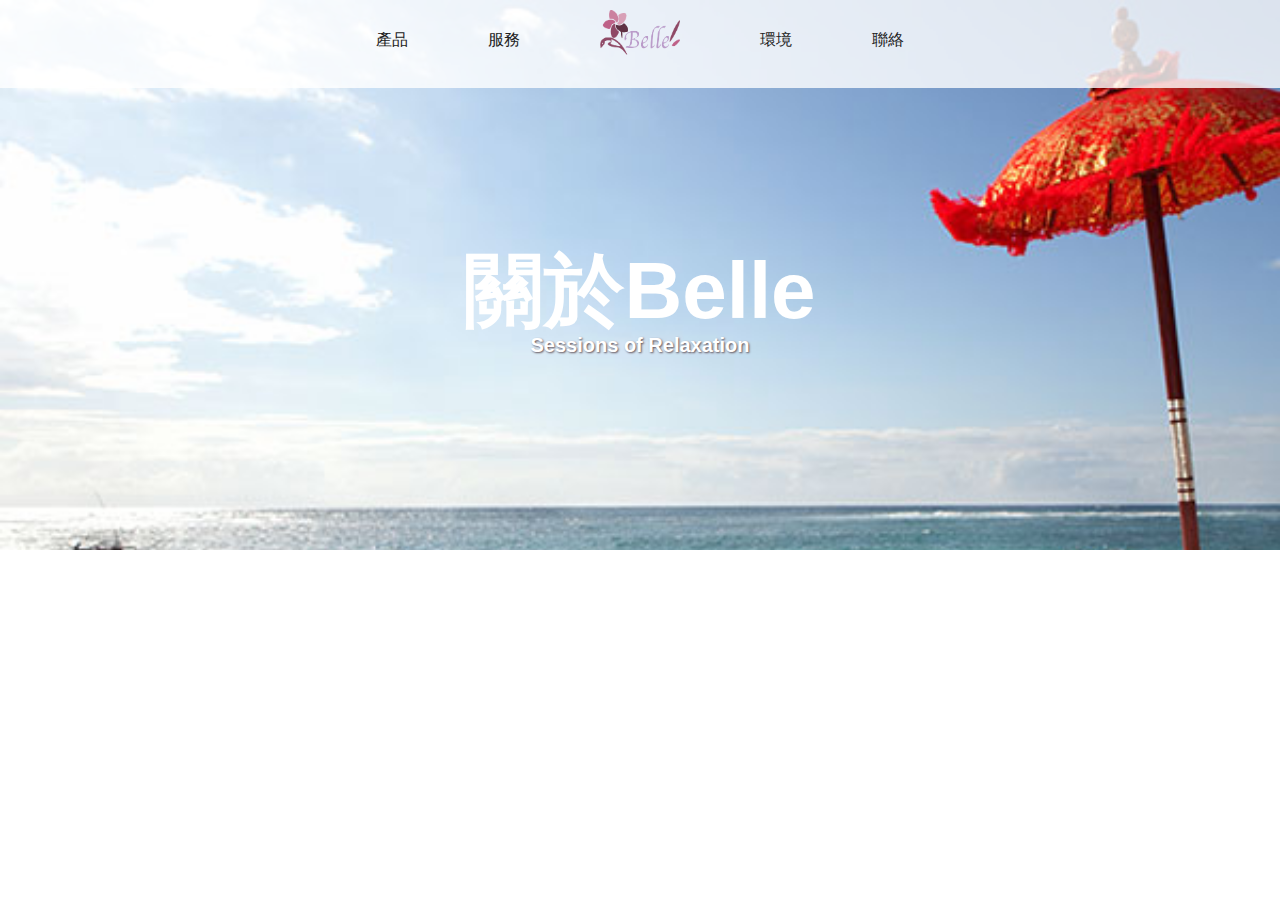
==== about.html @ 024e7e0d "revise branch" ====
<!DOCTYPE html>
<html lang="en">
<head>
    <meta charset="UTF-8">
    <title>About Belle</title>
    <link rel="stylesheet" href="servicestyle.css">
</head>
<body>
<!-- =====nav===== -->
<div class="nav">
    <div class="AboutPix">
        <div class="header">
            <nav>
                <ul class="front">
                    <li><a href="#">聯絡</a></li>
                    <li><a href="#">環境</a></li>
                    <li class="main"><a href="#"><img src="assets/images/belle_logo.png" alt="" width="80px"
                                                      height="50px"></a></li>
                    <li><a href="service.html">服務</a></li>
                    <li><a href="#">產品</a></li>
                </ul>
            </nav>
        </div>


        <div class="BannerText">
            <h1 class="animated fadeIn">關於Belle</h1>
            <h2 class="animated fadeIn">Sessions of Relaxation </h2>


        </div>
    </div>
</div>

</body>
</html>
---- servicestyle.css ----
*{
    margin: 0;
    padding: 0;
    list-style: none;
}
.container {
    width: 960px;
    margin: auto;
    position: relative;
}

body {

    font-family:'Open Sans', Helvetica, Arial, sans-serif;
    color: #222;
}


.service{
    width: 200px;
    height: 200px;
    display: inline-block;
}
.BannerText {
    margin: auto;
    width: 500px;
    color: #fff;
    font-size: 40px;
    /*text-shadow: 2px 2px 4px ;*/
    padding-top: 150px;

}



.BannerText h2{
    /*background-color: hsla(290,60%,60%,0.2);*/
    color: #fff;
    font-size: 20px;
    text-shadow: 1px 1px 2px #64555c;
    padding-top: 64px;


}
.BannerText h1 {
    height: 32px;
}



.Ptitle {
    color: #c54c82;

}

.Stitle {
    color: black;
    font-size: 15px;
    font-weight: bold;

}




.nav{
    text-align: center;
    margin: auto;
    color: white;
}


.bannerPix {
	width: 960px;
	height: 550px;
	display:inline-block;
    background-size: cover;
	background-image: url(assets/images/branch/banner.jpg);
}
.header {
    background-color: rgba(255, 255, 255, .8);
}

.main{
margin-top: -20px;

}
nav ul{
	width: 608px;
	margin:auto;
	list-style:none;
	padding: 30px 0;
    height: 28px;
    background-color: transparent;
}


.front {
    text-align: center;
    margin: auto;
}
nav li{
    float: right;
    margin-bottom: 8px;
}

nav li a {
    /*display: inline-block;*/
    text-decoration: none;
    width: 500px;
    padding: 0px 40px;
    color: #222222;
    text-align: center;
}
nav li a:hover{
    color: #c54c82;
}

.clear {
    clear: both;
}
.bar{
    width: 960px;
}
.boxGroup{

    text-align: center;
    margin: auto;
}

.boxGroup .box{
    width: 50%;
    float: left;


}
.bar{
    width: 100%;
    height: 80px;
    background-color: white;
    color: #222222;
    text-align: center;
    line-height: 80px;
}
.boxGroup .pix1{
    background-image: url(assets/images/stonegirl.jpg);
    width: 480px;
    height: 350px;
    background-size: cover;
}

.boxGroup .pix2{
    background-image: url(assets/images/branch/massage.jpg);
    width: 480px;
    height: 350px;
    background-size: cover;
}

.boxGroup .pix3{
    background-image: url(assets/images/branch/footcare.jpg);
    width: 480px;
    height: 350px;
    background-size: cover;
}

.boxGroup .pix4{
    background-image: url(assets/images/branch/nailcare.jpg);
    width: 480px;
    height: 350px;
    background-size: cover;
}


.people{
    width: 960px;
    height: 350px;
    background-image: url(assets/images/branch/pool.jpg);
}
.footer{
    width: 960px;
    height: 150px;
    background-color: rgba(0,100,100,.3);

}
.AboutPix{
    width: 100%;
    height: 550px;
    display:inline-block;
    background-size: cover;
    background-image: url(assets/images/branch/spa_at_beach.jpg);
}


.Sbtn {
    width: 80px;
    height: 32px;
    border: 3px solid #c54c82;
    background-color: transparent;
    display: inline-block;
    border-radius: 50px;
    margin-top: 50px;
    color: #222;
    font-size: 8px;
    text-align: center;
    line-height: 30px;
    transition: .5s;

}
.Sbtn:hover {
    background-color: #c54c82;
    color: #fff;
}

.tt1{

    color: #222222;
}

h2{
    padding: 20px 0;
}
.xstext {
    color: #a79a9a;

}

.Stext{
    font-size: 8px;
    width: 200px;
    padding-top: 10px;
}

.Text1 {
    padding-top: 15px;
    text-align: left;
    margin: auto;
    line-height: 22px;
}

.Text2{
    text-align: center;
    padding-top: 17px;

}

.textHr {

    position: relative;
    width: 105px;
    height: 100px;
    text-align: center;
    left: 200px;
}

.textHr:before,
.textHr:after {
    content: "";
    position: absolute;
    top: 0;
    left: 0;
    width: 30px;
    height: 30px;
    border: 10px solid #f4aeba;
    -moz-border-radius: 50px 50px 0 50px;
    border-radius: 50px 50px 0 50px;
    -webkit-transform: rotate(-45deg);
    -moz-transform: rotate(-45deg);
    -ms-transform: rotate(-45deg);
    -o-transform: rotate(-45deg);
    transform: rotate(-45deg);
}


.textHr:after {
    left: auto;
    right: 0;
    -moz-border-radius: 50px 50px 50px 0;
    border-radius: 50px 50px 50px 0;
    -webkit-transform: rotate(45deg);
    -moz-transform: rotate(45deg);
    -ms-transform: rotate(45deg);
    -o-transform: rotate(45deg);
    transform: rotate(45deg);
}
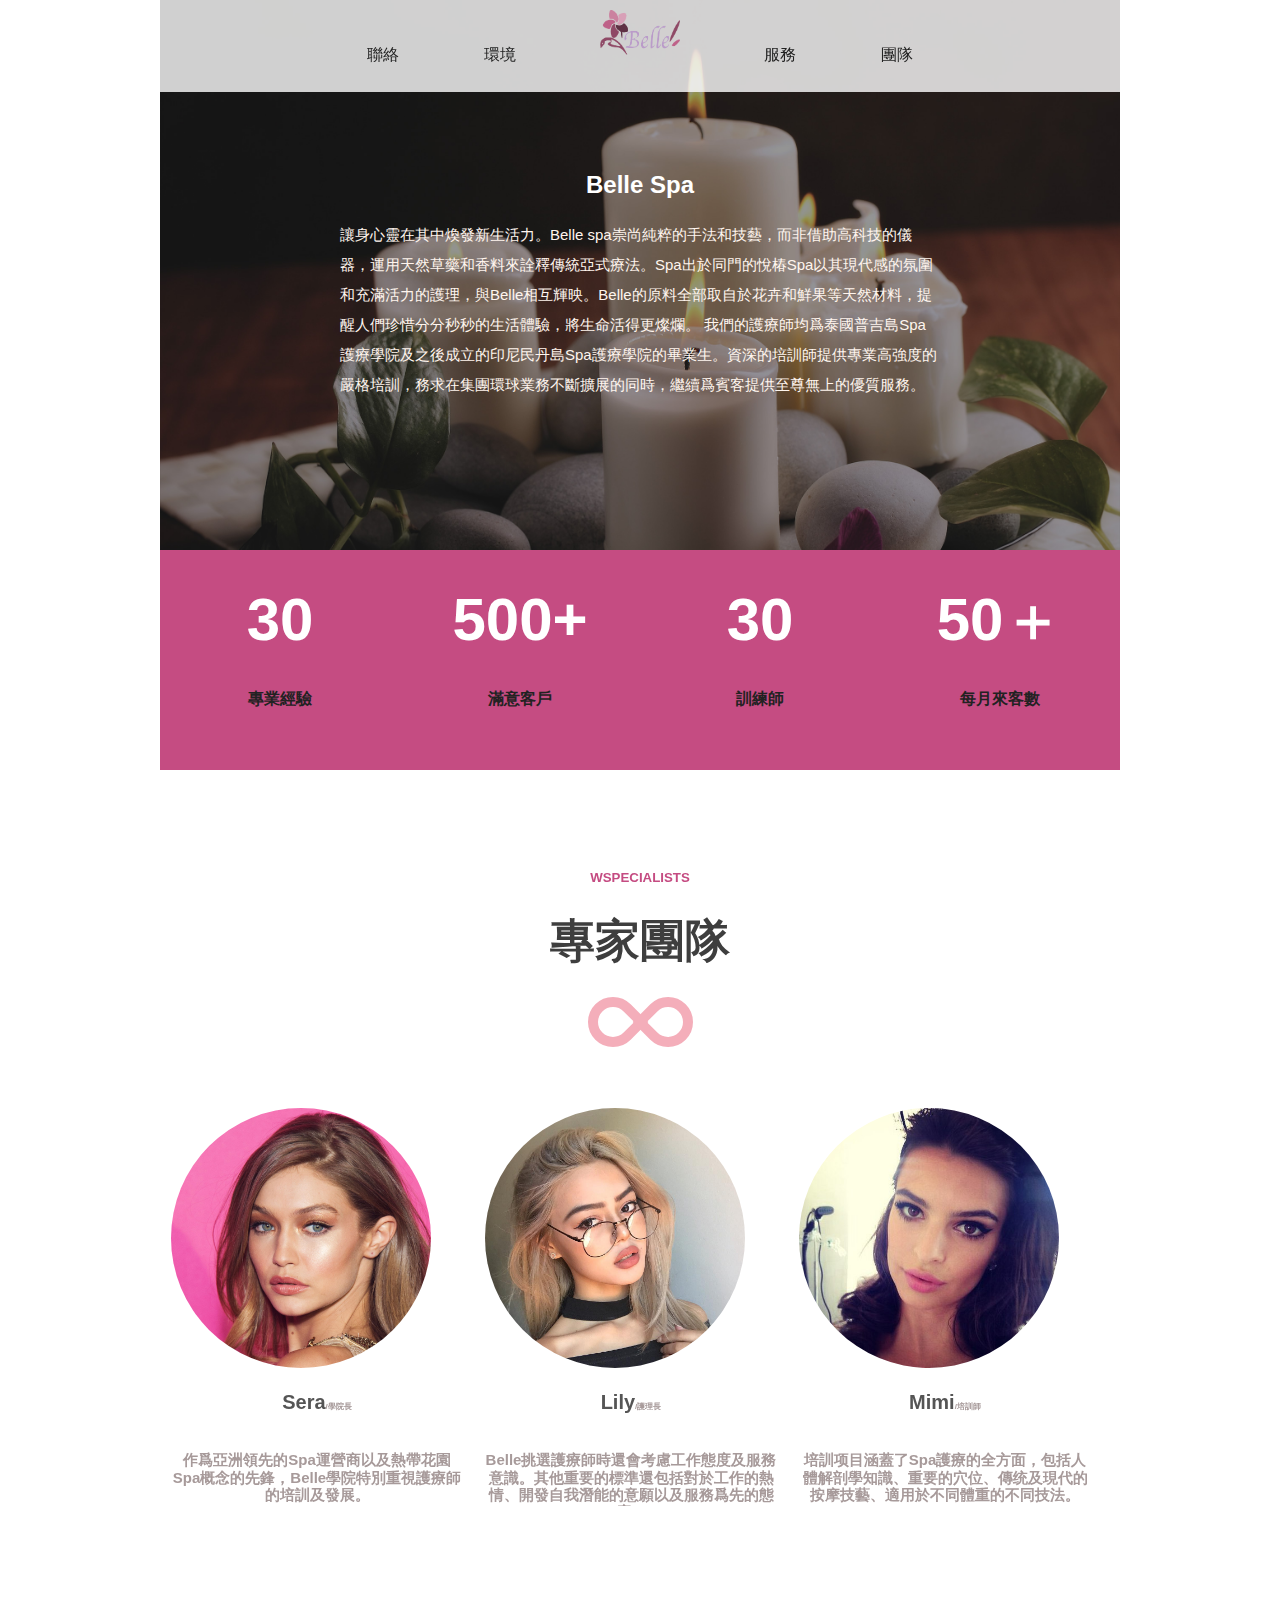
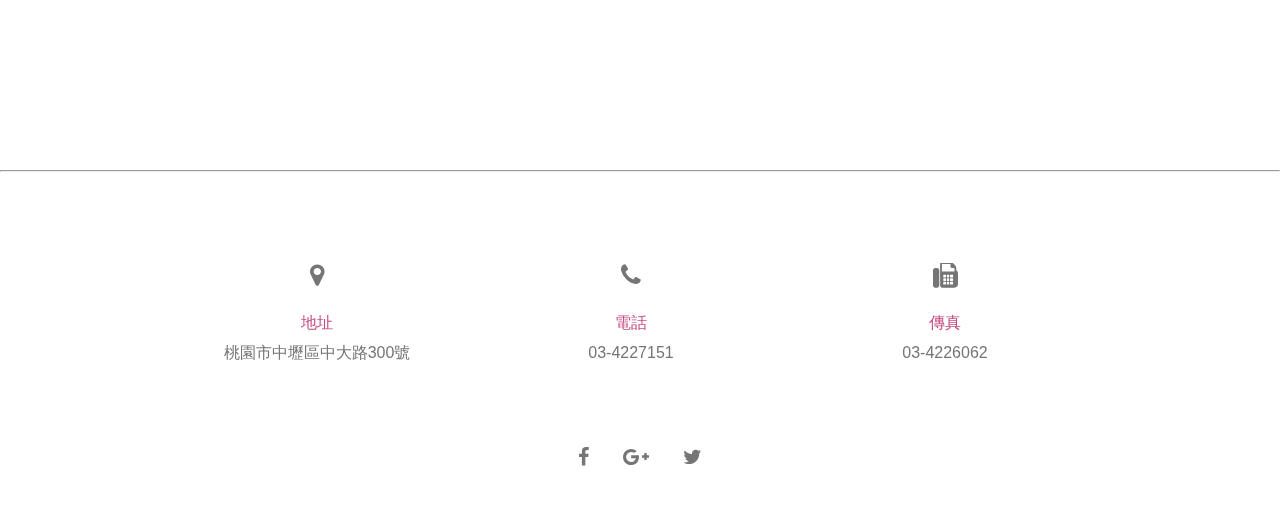
==== commit 1f2b4453: "fix tabs" ====
--- a/about.html
+++ b/about.html
@@ -2,35 +2,157 @@
 <html lang="en">
 <head>
     <meta charset="UTF-8">
-    <title>About Belle</title>
-    <link rel="stylesheet" href="servicestyle.css">
+    <title>Our group</title>
+    <link rel="stylesheet" href="assets/css/normalize.css">
+    <link rel="stylesheet" href="https://cdnjs.cloudflare.com/ajax/libs/animate.css/3.5.2/animate.min.css">
+    <link rel="stylesheet" href="https://cdnjs.cloudflare.com/ajax/libs/font-awesome/4.7.0/css/font-awesome.css">
+    <link rel="stylesheet" href="assets/css/style.css">
 </head>
 <body>
+
+
 <!-- =====nav===== -->
 <div class="nav">
-    <div class="AboutPix">
+    <div class="bannerPix about">
         <div class="header">
             <nav>
                 <ul class="front">
-                    <li><a href="#">聯絡</a></li>
-                    <li><a href="#">環境</a></li>
-                    <li class="main"><a href="#"><img src="assets/images/belle_logo.png" alt="" width="80px"
-                                                      height="50px"></a></li>
+                    <li><a href="contact.html">聯絡</a></li>
+                    <li><a href="environment.html">環境</a></li>
+                    <li class="main"><a href="index.html"><img src="assets/images/belle_logo.png" alt="" width="80px"
+                                                               height="50px"></a></li>
                     <li><a href="service.html">服務</a></li>
-                    <li><a href="#">產品</a></li>
+                    <li><a href="about.html">團隊</a></li>
                 </ul>
             </nav>
+            <div class="headerText">
+                <h2>Belle Spa</h2>
+                <p class="smalltext">
+                    讓身心靈在其中煥發新生活力。Belle
+                    spa崇尚純粹的手法和技藝，而非借助高科技的儀器，運用天然草藥和香料來詮釋傳統亞式療法。Spa出於同門的悅椿Spa以其現代感的氛圍和充滿活力的護理，與Belle相互輝映。Belle的原料全部取自於花卉和鮮果等天然材料，提醒人們珍惜分分秒秒的生活體驗，將生命活得更燦爛。
+
+                    我們的護療師均爲泰國普吉島Spa護療學院及之後成立的印尼民丹島Spa護療學院的畢業生。資深的培訓師提供專業高強度的嚴格培訓，務求在集團環球業務不斷擴展的同時，繼續爲賓客提供至尊無上的優質服務。</p>
+
+            </div>
+
         </div>
 
+    </div>
+</div>
 
-        <div class="BannerText">
-            <h1 class="animated fadeIn">關於Belle</h1>
-            <h2 class="animated fadeIn">Sessions of Relaxation </h2>
+<!--====introduce====-->
+<div class="container introduce">
+    <div class="Abox">
+        <div class="item-col4">
+            <h2>30</h2>
+            <h4>專業經驗</h4>
+        </div>
+        <div class="item-col4">
+            <h2>500+</h2>
+            <h4>滿意客戶</h4>
+        </div>
+        <div class="item-col4">
+            <h2>30</h2>
+            <h4>訓練師</h4>
+        </div>
+        <div class="item-col4">
+            <h2>50＋</h2>
+            <h4>每月來客數</h4>
+        </div>
+    </div>
+
+</div>
+
+
+<!--====expert====-->
+
+<div class="container booking">
+    <div class="expert">
+        <div class="bookingtitle">
+            <!--<div class="hrpic"><img src="assets/images/hr.png" alt=""></div>-->
+            <h5 class="Ptitle">WSPECIALISTS</h5>
+            <h2 class="Btitle">專家團隊</h2>
 
 
         </div>
+
+        <div class="textHr"></div>
+
+        <div id="expert">
+            <div id="expert_item_0" class="item-col3 table1">
+
+                <div class="pixFrame2"><img class="pplimg" src="assets/images/expertgigi.jpg">
+                </div>
+                <div class="tableGroup">
+                    <h4 class="Sstitle"><br>Sera<span class="xstext">/學院長</span></h4>
+                    <h2 class="smalltext"><br>作爲亞洲領先的Spa運營商以及熱帶花園Spa概念的先鋒，Belle學院特別重視護療師的培訓及發展。
+
+                    </h2></div>
+
+            </div>
+
+            <div id="expert_item_1" class="item-col3 table2">
+
+                <div class="pixFrame2"><img class="pplimg" src="assets/images/expertb.jpg" alt=""></div>
+                <div class="tableGroup">
+                    <h4 class="Sstitle"><br>Lily<span class="xstext">/護理長</span></h4>
+                    <h2 class="smalltext"><br>Belle挑選護療師時還會考慮工作態度及服務意識。其他重要的標準還包括對於工作的熱情、開發自我潛能的意願以及服務爲先的態度。
+
+                    </h2></div>
+
+
+            </div>
+            <div id="expert_item_2" class="item-col3 table3">
+
+                <div class="pixFrame2"><img class="pplimg" src="assets/images/expert4.jpg"></div>
+                <div class="tableGroup">
+                    <h4 class="Sstitle"><br>Mimi<span class="xstext">/培訓師</span></h4>
+                    <h2 class="smalltext"><br>培訓项目涵蓋了Spa護療的全方面，包括人體解剖學知識、重要的穴位、傳统及現代的按摩技藝、適用於不同體重的不同技法。
+                    </h2></div>
+
+            </div>
+
+        </div>
+    </div>
+    <div class="clear"></div>
+</div>
+<hr>
+<!--====footer====-->
+<div class="container footer">
+    <div class="contacts">
+
+        <div class="item-col3">
+            <div>
+                <i class="fa fa-map-marker" aria-hidden="true"></i>
+                <div><span>地址</span></div>
+                <div>桃園市中壢區中大路300號</div>
+            </div>
+        </div>
+        <div class="item-col3">
+            <div>
+                <i class="fa fa-phone" aria-hidden="true"></i>
+                <div><span>電話</span></div>
+                <div>03-4227151</div>
+            </div>
+
+        </div>
+        <div class="item-col3">
+            <div>
+                <i class="fa fa-fax" aria-hidden="true"></i>
+                <div><span>傳真</span></div>
+                <div> 03-4226062</div>
+            </div>
+
+        </div>
+
+    </div>
+    <div class="icon">
+        <a href=""><p class="fa fa-facebook"></p></a>
+        <a href=""><p class="fa fa-google-plus" aria-hidden="true"></p></a>
+        <a href=""><p class="fa fa-twitter" aria-hidden="true"></p></a>
     </div>
 </div>
 
+
 </body>
 </html>--- a/assets/css/style.css
+++ b/assets/css/style.css
@@ -0,0 +1,596 @@
+* {
+    margin: 0;
+    padding: 0;
+    list-style: none;
+}
+
+.container {
+    width: 960px;
+    margin: auto;
+    position: relative;
+}
+
+body {
+
+    font-family: '微軟正黑體', 'Lucida Grande', Helvetica, Arial, sans-serif;
+    color: #222;
+}
+
+.service {
+    width: 200px;
+    height: 200px;
+    display: inline-block;
+}
+
+.BannerText {
+    margin: auto;
+    width: 500px;
+    color: #fff;
+    font-size: 40px;
+    /*text-shadow: 2px 2px 4px ;*/
+    padding-top: 150px;
+
+}
+
+.BannerText h2 {
+    /*background-color: hsla(290,60%,60%,0.2);*/
+    color: #fff;
+    font-size: 20px;
+    text-shadow: 1px 1px 2px #64555c;
+    padding-top: 64px;
+
+}
+
+.BannerText h1 {
+    height: 32px;
+}
+
+.Ptitle {
+    color: #c54c82;
+
+}
+
+.Stitle {
+    color: black;
+    font-size: 15px;
+    font-weight: bold;
+
+}
+
+
+
+.bannerPix {
+    width: 960px;
+    height: 550px;
+    display: inline-block;
+    background-size: cover;
+    background-image: url(../images/branch/banner.jpg);
+}
+
+.contact {
+    background-image: url(../images/branch/spabanner0.jpg);
+
+}
+
+.about{
+    background-image: url(../images/branch/aboutus.jpg);
+    height: 550px;
+}
+
+.header {
+    text-align: center;
+    margin: auto;
+}
+.header .headerText{
+    width: 600px;
+    margin: auto;
+    line-height: 30px;
+    padding: 150px 0;
+}
+.headerText p{
+    color: seashell;
+    text-align: left;
+}
+
+
+
+.main {
+    margin-top: -10px;
+
+}
+
+nav ul {
+    width:100%;
+    margin: auto;
+    list-style: none;
+    padding: 20px 0;
+
+    background-color: transparent;
+    text-align:center;
+}
+
+.front {
+    text-align: center;
+    margin: auto;
+    position: fixed;
+    background-color: rgba(255, 255, 255, .8);
+    width: 960px;
+}
+
+nav li {
+    margin-bottom: 8px;
+    display:inline-block;
+}
+
+nav li a {
+    /*display: inline-block;*/
+    text-decoration: none;
+    width: 500px;
+    padding: 0px 40px;
+    color: #222222;
+    text-align: center;
+}
+
+nav li a:hover {
+    color: #c54c82;
+}
+
+.nav {
+    text-align: center;
+    margin: auto;
+    color: white;
+}
+.clear {
+    clear: both;
+}
+
+.bar {
+    width: 960px;
+}
+
+.boxGroup {
+
+    text-align: center;
+    margin: auto;
+}
+
+.boxGroup .box {
+    width: 50%;
+    float: left;
+
+}
+
+.bar {
+    width: 100%;
+    height: 80px;
+    background-color: white;
+    color: #222222;
+    text-align: center;
+    line-height: 80px;
+}
+
+.boxGroup .pix1 {
+    background-image: url(../images/stonegirl.jpg);
+    width: 480px;
+    height: 350px;
+    background-size: cover;
+}
+
+.boxGroup .pix2 {
+    background-image: url(../images/branch/massage.jpg);
+    width: 480px;
+    height: 350px;
+    background-size: cover;
+}
+
+.boxGroup .pix3 {
+    background-image: url(../images/branch/footcare.jpg);
+    width: 480px;
+    height: 350px;
+    background-size: cover;
+}
+
+.boxGroup .pix4 {
+    background-image: url(../images/branch/nailcare.jpg);
+    width: 480px;
+    height: 350px;
+    background-size: cover;
+}
+
+.holder .item-col1 {
+    width: 960px;
+    height: 350px;
+    background-image: url(../images/branch/pool.jpg);
+}
+
+.placeGroup .item-col1 {
+
+    background-image: none;
+}
+
+.item-col3 {
+    float: left;
+    margin: 0px;
+    background-color: transparent;
+    width: 294px;
+    height: 400px;
+    display: inline-block;
+    position: relative;
+    border: 1px solid transparent;
+    margin: 10px;
+    overflow: hidden;
+}
+
+.item-col4 {
+    float: left;
+    margin: 0px;
+    background-color: #c54c82;
+    width: 240px;
+    height: 220px;
+    display: inline-block;
+    position: relative;
+    color: #fff;
+    overflow: hidden;
+}
+
+.item-col3 a {
+    text-decoration: none;
+}
+
+
+.expert .textHr {
+    left: 428px;
+}
+
+.pixFrame2 {
+    height: 260px;
+    width: 260px;
+    overflow: hidden;
+    border-radius: 50%;
+}
+
+.smalltext {
+    font-size: 15px;
+    color: #a79a9a;
+    padding-bottom: 20px;
+}
+
+
+.expert .pplimg {
+    width: 280px;
+    vertical-align: top;
+}
+
+.icon {
+    text-align: center;
+    margin: 20px auto;
+    top: 0;
+    bottom: 0;
+    right: 0;
+    left: 0;
+    width: 960px;
+    color: #757575;
+}
+
+.icon a {
+    padding: 40px 15px;
+    font-size: 20px;
+    color: #757575;
+}
+
+.icon a:hover {
+    color: #c54c82;
+}
+
+.footer span {
+    padding: 15px;
+    left: 68px;
+    text-align: left;
+    color: #c54c82;
+
+}
+
+.contacts {
+    background-color: #fff;
+    color: #757575;
+    margin: auto;
+    text-align: center;
+    padding: 80px 0;
+    height: 250px;
+    display: inline-block;
+    width: 960px;
+    overflow: hidden;
+    line-height: 30px;
+
+}
+
+.contacts .item-col3 i {
+    text-align: left;
+    display: inline-block;
+}
+
+.item-col3 .fa {
+    font-size: 25px;
+    padding-bottom: 20px;
+}
+
+.AboutPix {
+    width: 100%;
+    height: 550px;
+    display: inline-block;
+    background-size: cover;
+    background-image: url(../images/branch/spaatwood.jpg);
+}
+
+.Sbtn {
+    width: 80px;
+    height: 32px;
+    border: 3px solid #c54c82;
+    background-color: transparent;
+    display: inline-block;
+    border-radius: 50px;
+    margin-top: 50px;
+    color: #222;
+    font-size: 8px;
+    text-align: center;
+    line-height: 30px;
+    transition: .5s;
+
+}
+
+.Sbtn:hover {
+    background-color: #c54c82;
+    color: #fff;
+}
+
+.tt1 {
+
+    color: #222222;
+}
+
+h2 {
+    padding: 20px 0;
+}
+
+.Abox{
+    text-align: center;
+}
+
+.Abox h2{
+    font-size: 60px;
+    line-height: 100px;
+}
+.Abox h4{
+   color: #222222;
+}
+.box .xstext {
+    color: #a79a9a;
+
+}
+
+.expert {
+    margin: auto;
+    text-align: center;
+    padding-top: 100px;
+    height: 1000px;
+    display: inline-block;
+    width: 960px;
+}
+hr{
+    color: #64555c;
+}
+.item-col3 .xstext {
+    color: #a79a9a;
+    font-size: 8px;
+}
+
+.Stext {
+    font-size: 8px;
+    width: 200px;
+    padding-top: 10px;
+}
+
+.Text1 {
+    padding-top: 15px;
+    text-align: left;
+    margin: auto;
+    line-height: 22px;
+}
+
+.Text2 {
+    text-align: center;
+    padding-top: 17px;
+
+}
+
+.textHr {
+
+    position: relative;
+    width: 105px;
+    height: 100px;
+    text-align: center;
+    left: 200px;
+}
+
+.textHr:before,
+.textHr:after {
+    content: "";
+    position: absolute;
+    top: 0;
+    left: 0;
+    width: 30px;
+    height: 30px;
+    border: 10px solid #f4aeba;
+    -moz-border-radius: 50px 50px 0 50px;
+    border-radius: 50px 50px 0 50px;
+    -webkit-transform: rotate(-45deg);
+    -moz-transform: rotate(-45deg);
+    -ms-transform: rotate(-45deg);
+    -o-transform: rotate(-45deg);
+    transform: rotate(-45deg);
+}
+
+.textHr:after {
+    left: auto;
+    right: 0;
+    -moz-border-radius: 50px 50px 50px 0;
+    border-radius: 50px 50px 50px 0;
+    -webkit-transform: rotate(45deg);
+    -moz-transform: rotate(45deg);
+    -ms-transform: rotate(45deg);
+    -o-transform: rotate(45deg);
+    transform: rotate(45deg);
+}
+
+
+.Ptitle {
+    color: #c54c82;
+
+}
+
+.Btitle {
+    font-size: 45px;
+    margin: 10px;
+    color: #3e3e3e;
+}
+
+.Sstitle {
+    color: #555555;
+    font-size: 20px;
+}
+
+
+@import url(https://fonts.googleapis.com/css?family=Roboto:400,300,600,400italic);
+* {
+    margin: 0;
+    padding: 0;
+    box-sizing: border-box;
+    -webkit-box-sizing: border-box;
+    -moz-box-sizing: border-box;
+    -webkit-font-smoothing: antialiased;
+    -moz-font-smoothing: antialiased;
+    -o-font-smoothing: antialiased;
+    font-smoothing: antialiased;
+    text-rendering: optimizeLegibility;
+}
+
+.container {
+    width: 960px;
+    margin: 0 auto;
+    position: relative;
+}
+
+#contact input[type="text"],
+#contact input[type="email"],
+#contact input[type="tel"],
+#contact input[type="url"],
+#contact textarea,
+#contact button[type="submit"] {
+    font: 400 12px/16px "Roboto", Helvetica, Arial, sans-serif;
+}
+
+#contact {
+    background: #F9F9F9;
+    padding: 25px;
+    margin: 150px 0;
+    box-shadow: 0 0 20px 0 rgba(0, 0, 0, 0.2), 0 5px 5px 0 rgba(0, 0, 0, 0.24);
+}
+
+#contact h3 {
+    display: block;
+    font-size: 30px;
+    font-weight: 300;
+    margin-bottom: 10px;
+}
+
+#contact h4 {
+    margin: 5px 0 15px;
+    display: block;
+    font-size: 13px;
+    font-weight: 400;
+}
+
+fieldset {
+    border: medium none !important;
+    margin: 0 0 10px;
+    min-width: 100%;
+    padding: 0;
+    width: 100%;
+}
+
+#contact input[type="text"],
+#contact input[type="email"],
+#contact input[type="tel"],
+#contact input[type="url"],
+#contact textarea {
+    width: 100%;
+    border: 1px solid #ccc;
+    background: #FFF;
+    margin: 0 0 5px;
+    padding: 10px;
+}
+
+#contact input[type="text"]:hover,
+#contact input[type="email"]:hover,
+#contact input[type="tel"]:hover,
+#contact input[type="url"]:hover,
+#contact textarea:hover {
+    -webkit-transition: border-color 0.3s ease-in-out;
+    -moz-transition: border-color 0.3s ease-in-out;
+    transition: border-color 0.3s ease-in-out;
+    border: 1px solid #aaa;
+}
+
+#contact textarea {
+    height: 100px;
+    max-width: 100%;
+    resize: none;
+}
+
+#contact button[type="submit"] {
+    cursor: pointer;
+    width: 100%;
+    border: none;
+    background: #4CAF50;
+    color: #FFF;
+    margin: 0 0 5px;
+    padding: 10px;
+    font-size: 15px;
+}
+
+#contact button[type="submit"]:hover {
+    background: #43A047;
+    -webkit-transition: background 0.3s ease-in-out;
+    -moz-transition: background 0.3s ease-in-out;
+    transition: background-color 0.3s ease-in-out;
+}
+
+#contact button[type="submit"]:active {
+    box-shadow: inset 0 1px 3px rgba(0, 0, 0, 0.5);
+}
+
+.copyright {
+    text-align: center;
+}
+
+#contact input:focus,
+#contact textarea:focus {
+    outline: 0;
+    border: 1px solid #aaa;
+}
+
+::-webkit-input-placeholder {
+    color: #888;
+}
+
+:-moz-placeholder {
+    color: #888;
+}
+
+::-moz-placeholder {
+    color: #888;
+}
+
+:-ms-input-placeholder {
+    color: #888;
+}
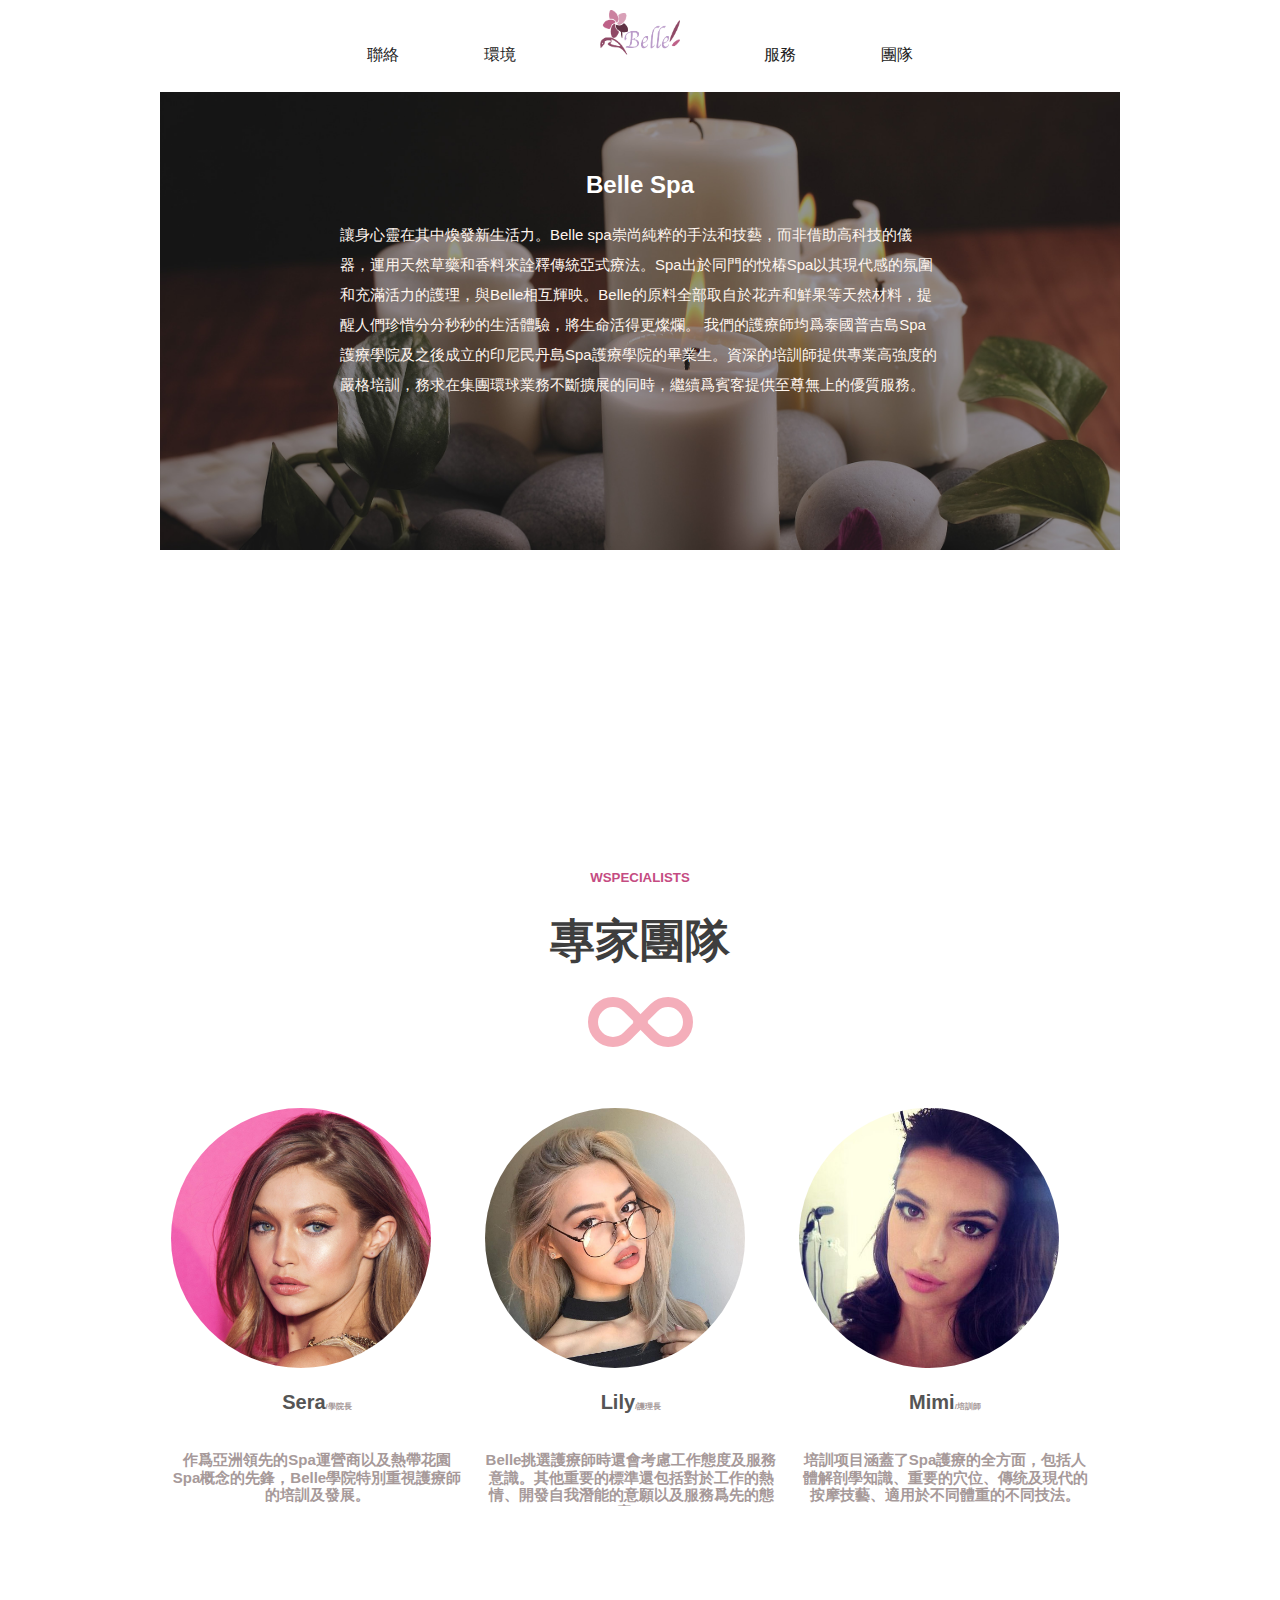
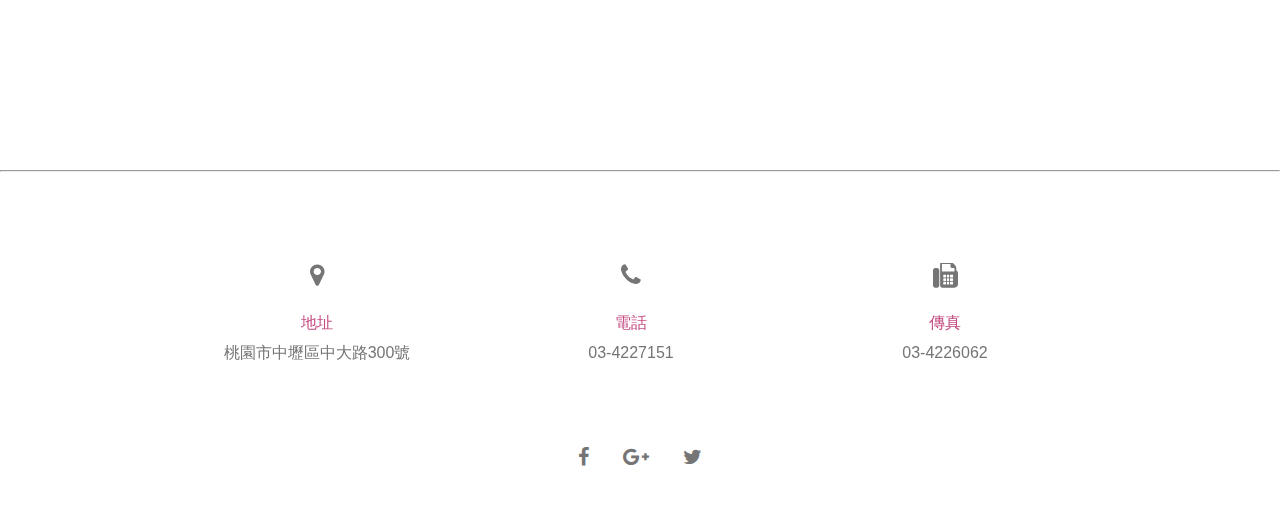
==== commit 02c1198d: "fix:homepage" ====
--- a/about.html
+++ b/about.html
@@ -7,6 +7,7 @@
     <link rel="stylesheet" href="https://cdnjs.cloudflare.com/ajax/libs/animate.css/3.5.2/animate.min.css">
     <link rel="stylesheet" href="https://cdnjs.cloudflare.com/ajax/libs/font-awesome/4.7.0/css/font-awesome.css">
     <link rel="stylesheet" href="assets/css/style.css">
+    <link rel="stylesheet" href="assets/css/fix.css">
 </head>
 <body>
 
--- a/assets/css/fix.css
+++ b/assets/css/fix.css
@@ -0,0 +1,52 @@
+.front {
+  background-color: #fff; }
+
+.navbar {
+  z-index: 99;
+  display: block;
+  background-color: white;
+  width: 960px;
+  margin: auto;
+  min-height: 90px;
+  font-family: "Lucida Grande", "Lucida Sans Unicode", "Lucida Sans", Geneva, Verdana, sans-serif;
+  font: 700 14px/26px "Poppins", Helvetica, Arial, sans-serif;
+  letter-spacing: .04em;
+  text-transform: uppercase; }
+  .navbar ul {
+    text-align: center; }
+  .navbar span {
+    transition: border-bottom 0.5s ease;
+    transition: color 0.2s ease;
+    color: #201f24;
+    border-bottom: 1px solid rgba(255, 104, 174, 0);
+    padding: 10px 20px;
+    margin: 10px 20px;
+    line-height: 60px; }
+  .navbar span:hover {
+    border-bottom: 1px solid #cc548b;
+    color: #A05B83; }
+  .navbar li {
+    font-size: 1.2em;
+    display: inline;
+    list-style-type: none; }
+  .navbar .logo {
+    margin-right: 180px;
+    width: 100px;
+    transform: translateY(36%); }
+
+.background-6 {
+  background: #f4e29c;
+  background: -moz-linear-gradient(-45deg, rgba(244, 226, 156, 0) 0%, #3b293a 100%), -moz-linear-gradient(left, #f4e29c 0%, #826057 100%);
+  background: -webkit-linear-gradient(-45deg, rgba(244, 226, 156, 0) 0%, #3b293a 100%), -webkit-linear-gradient(left, #f4e29c 0%, #826057 100%);
+  background: -o-linear-gradient(-45deg, rgba(244, 226, 156, 0) 0%, #3b293a 100%), -o-linear-gradient(left, #f4e29c 0%, #826057 100%);
+  background: -ms-linear-gradient(-45deg, rgba(244, 226, 156, 0) 0%, #3b293a 100%), -ms-linear-gradient(left, #f4e29c 0%, #826057 100%);
+  background: linear-gradient(135deg, rgba(244, 226, 156, 0) 0%, #3b293a 100%), linear-gradient(to right, #f4e29c 0%, #826057 100%); }
+
+.container {
+  background-color: #FFFFFF; }
+
+.contacts {
+  padding: 0;
+  padding-top: 80px; }
+
+/*# sourceMappingURL=fix.css.map */
